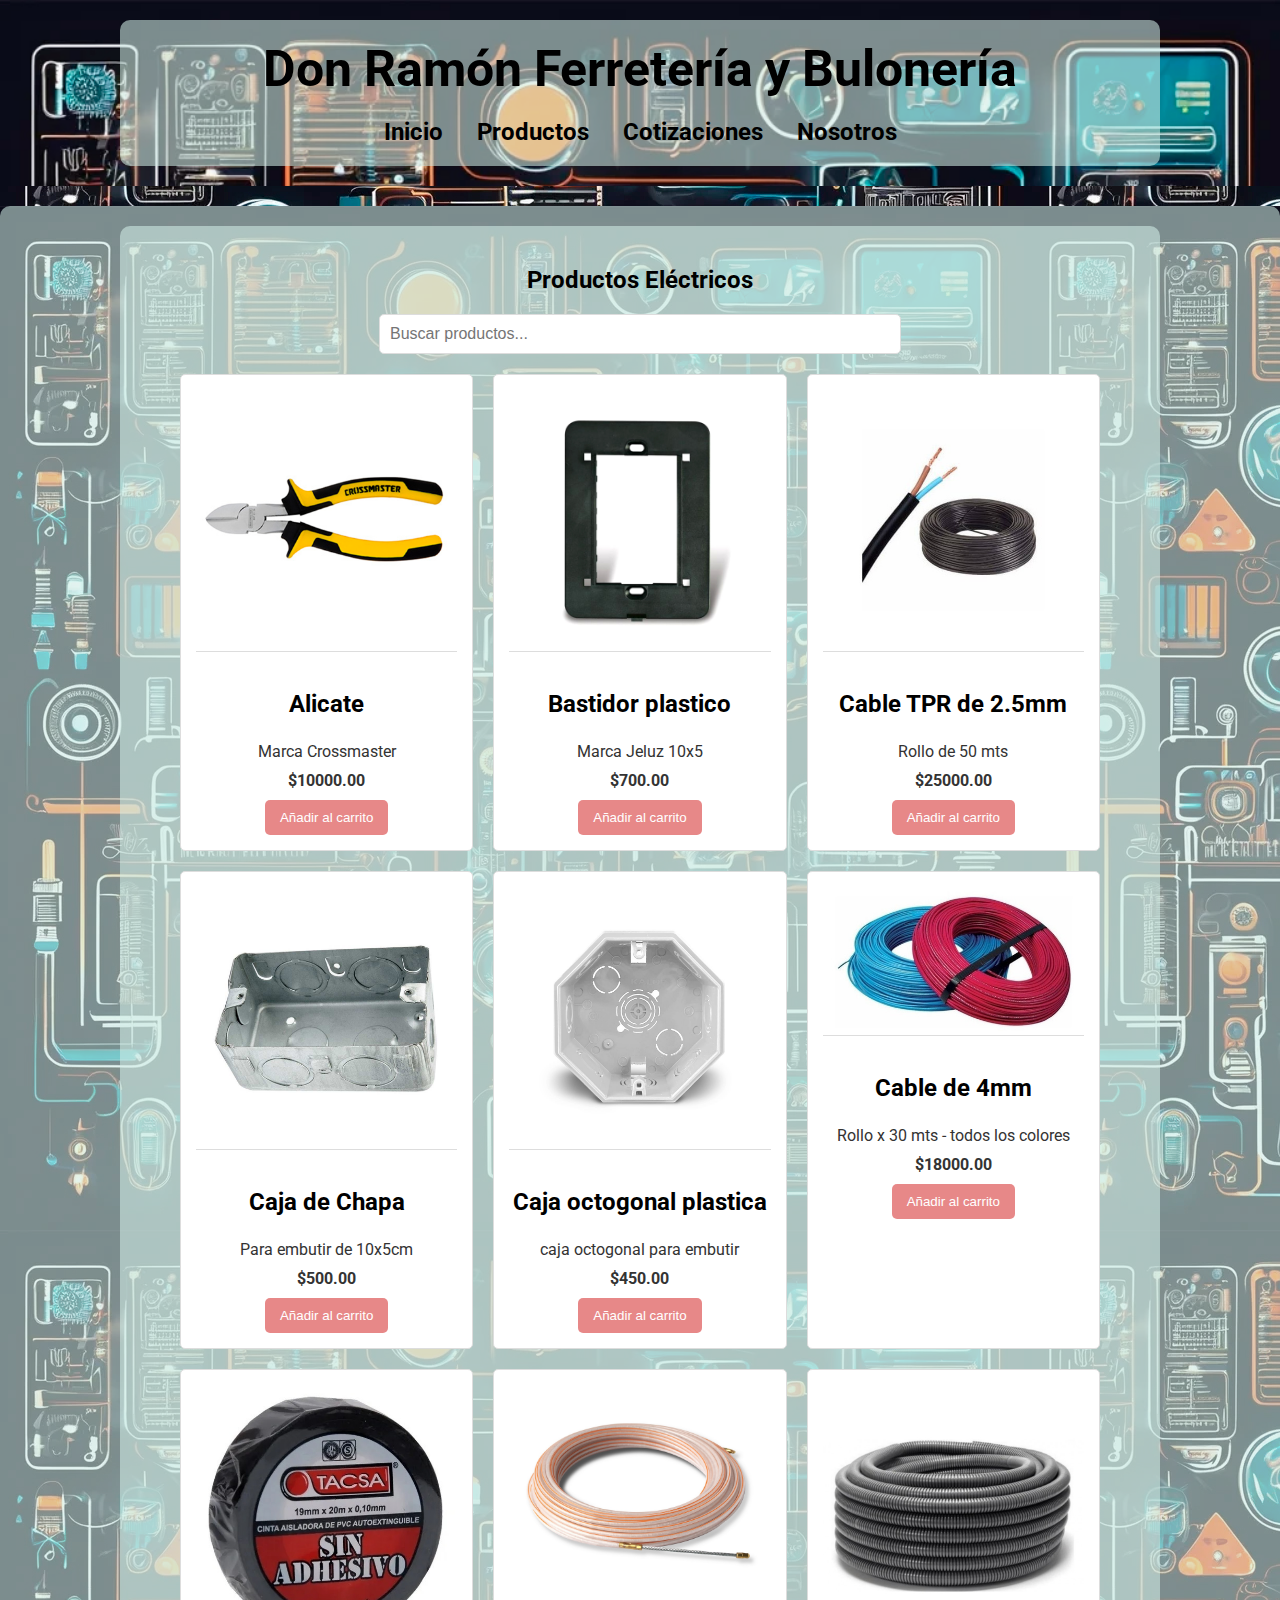
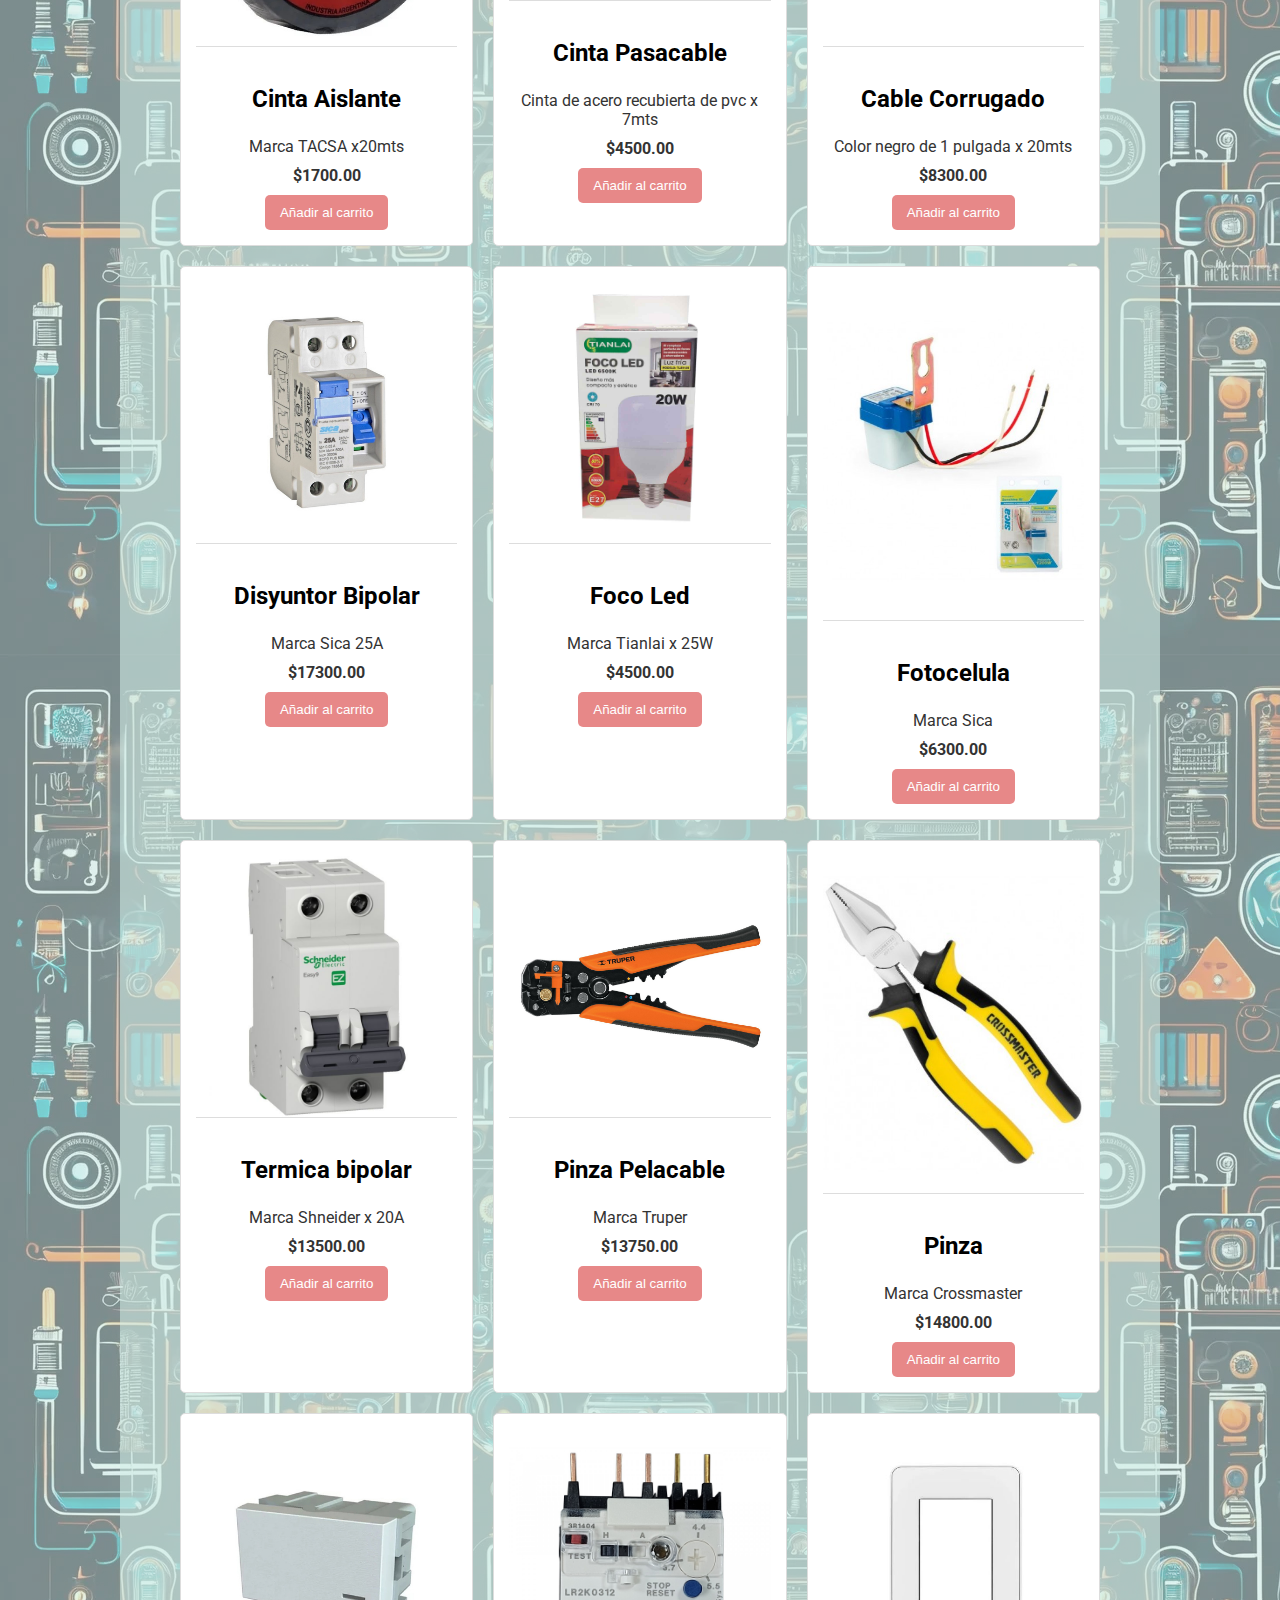
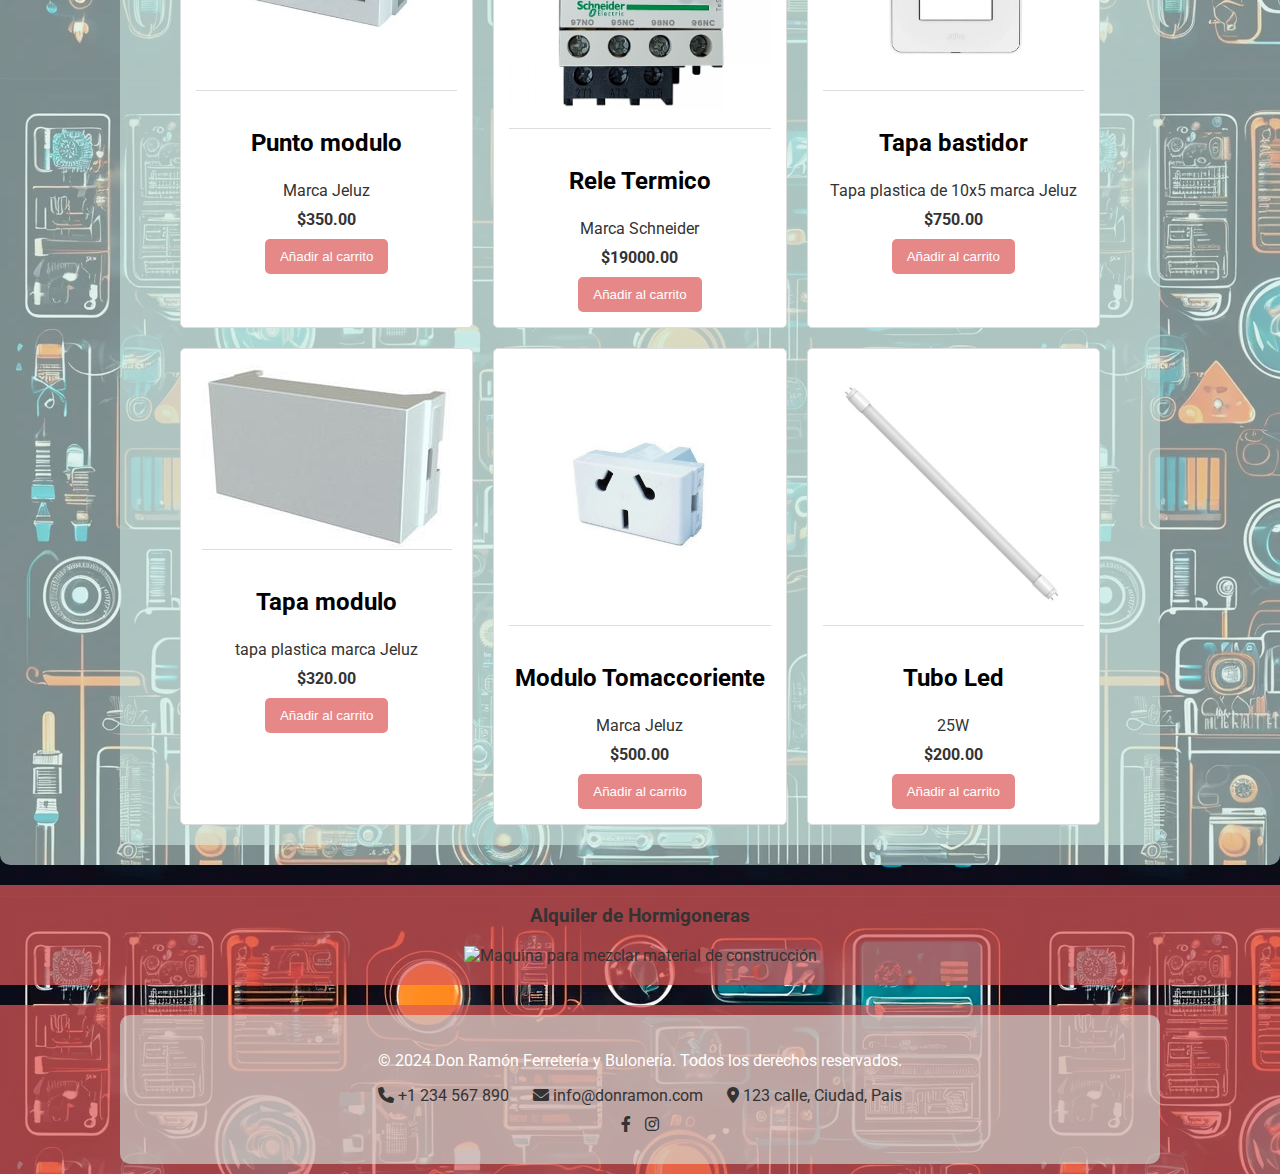
==== paginas/Electricidad.html @ fe4814d9 "2da Entrega Finalizada" ====
<!DOCTYPE html>
<html lang="es">
<head>
    <meta charset="UTF-8">
    <meta name="viewport" content="width=device-width, initial-scale=1.0">
    <title>Don Ramón Ferretería y Bulonería</title>
    <link rel="stylesheet" href="https://fonts.googleapis.com/css2?family=Roboto:wght@400;700&display=swap">
    <link rel="stylesheet" href="https://cdnjs.cloudflare.com/ajax/libs/font-awesome/6.0.0-beta3/css/all.min.css">
    <link rel="stylesheet" href="../estilos.css/styles.css">
</head>
<body class="ElectroFondo">
    <header class="ElectroFondo">
        <div class="container">
            <h1>Don Ramón Ferretería y Bulonería</h1>
            <nav>
                <ul>
                    <li><a href="../index.html">Inicio</a></li>
                    <li class="dropdown">
                        <a href="#productos">Productos</a>
                        <ul class="dropdown-menu">
                            <li><a href="#">Electricidad</a></li>
                            <li><a href="./Carpinteria.html">Carpinteria</a></li>
                            <li><a href="#producto3">Sanitarios</a></li>
                            <li><a href="#producto4">Gas</a></li>
                            <li><a href="#producto5">Construcción</a></li>
                            <li><a href="#producto6">Buloneria</a></li>
                            <!-- Añadir más productos si es necesario -->
                        </ul>
                    </li>
                    <li><a href="./cotizaciones.html">Cotizaciones</a></li>
                    <li><a href="./nosotros.html">Nosotros</a></li>
                </ul>
            </nav>
        </div>
    </header>
    <main class="ElectroFondo">
        <section id="productos-electricos">
            <div class="container">
                <h2>Productos Eléctricos</h2>
                <div class="search-container">
                    <input type="text" id="search" placeholder="Buscar productos...">
                </div>
                <div class="product-grid">
                    <div class="product-card">
                        <img src="../imagenes/Electricidad/Alicate.jpg" alt="Alicate electrico">
                        <h3>Alicate</h3>
                        <p>Marca Crossmaster</p>
                        <p class="price">$10000.00</p>
                        <button>Añadir al carrito</button>
                    </div>
                    <div class="product-card">
                        <img src="../imagenes/Electricidad/Bastidor10x5.jpg" alt="Bastidor Electrico plastico de 10x5cm">
                        <h3>Bastidor plastico</h3>
                        <p>Marca Jeluz 10x5</p>
                        <p class="price">$700.00</p>
                        <button>Añadir al carrito</button>
                    </div>
                    <div class="product-card">
                        <img src="../imagenes/Electricidad/CableTPR2-5.jpg" alt="Cable tipo TPR de 2.5 milimetros">
                        <h3>Cable TPR de 2.5mm</h3>
                        <p>Rollo de 50 mts</p>
                        <p class="price">$25000.00</p>
                        <button>Añadir al carrito</button>
                    </div>
                    <div class="product-card">
                        <img src="../imagenes/Electricidad/CajaEmbutir10x5.jpg" alt="Caja de chapa para embutir de 10 x 5 cm">
                        <h3>Caja de Chapa</h3>
                        <p>Para embutir de 10x5cm</p>
                        <p class="price">$500.00</p>
                        <button>Añadir al carrito</button>
                    </div>
                    <div class="product-card">
                        <img src="../imagenes/Electricidad/CajaOctogonal.jpg" alt="Caja octogonal de plastico">
                        <h3>Caja octogonal plastica</h3>
                        <p>caja octogonal para embutir</p>
                        <p class="price">$450.00</p>
                        <button>Añadir al carrito</button>
                    </div>
                    <div class="product-card">
                        <img src="../imagenes/Electricidad/Calbe4mm.jpg" alt="Rollo de cable electrico de 4 milimetros">
                        <h3>Cable de 4mm</h3>
                        <p>Rollo x 30 mts - todos los colores </p>
                        <p class="price">$18000.00</p>
                        <button>Añadir al carrito</button>
                    </div>
                    <div class="product-card">
                        <img src="../imagenes/Electricidad/CintaAislante.jpg" alt="Cinta Aisladora electrica">
                        <h3>Cinta Aislante</h3>
                        <p>Marca TACSA x20mts</p>
                        <p class="price">$1700.00</p>
                        <button>Añadir al carrito</button>
                    </div>
                    <div class="product-card">
                        <img src="../imagenes/Electricidad/CintaPasaCable.jpg" alt="Cinta Pasacable">
                        <h3>Cinta Pasacable</h3>
                        <p>Cinta de acero recubierta de pvc x 7mts</p>
                        <p class="price">$4500.00</p>
                        <button>Añadir al carrito</button>
                    </div>
                    <div class="product-card">
                        <img src="../imagenes/Electricidad/CorrugadoPulgada.jpg" alt="Cable plastico corrugado de 1 plgada color negro">
                        <h3>Cable Corrugado</h3>
                        <p>Color negro de 1 pulgada x 20mts</p>
                        <p class="price">$8300.00</p>
                        <button>Añadir al carrito</button>
                    </div>
                    <div class="product-card">
                        <img src="../imagenes/Electricidad/DisyuntorBipolar25A.jpg" alt="Interruptor diferencial bipolar de 20 amper">
                        <h3>Disyuntor Bipolar</h3>
                        <p>Marca Sica 25A</p>
                        <p class="price">$17300.00</p>
                        <button>Añadir al carrito</button>
                    </div>
                    <div class="product-card">
                        <img src="../imagenes/Electricidad/FocoLed20W.jpg" alt="Foco Led de 20 watts">
                        <h3>Foco Led</h3>
                        <p>Marca Tianlai x 25W</p>
                        <p class="price">$4500.00</p>
                        <button>Añadir al carrito</button>
                    </div>
                    <div class="product-card">
                        <img src="../imagenes/Electricidad/Fotocelula.jpg" alt="Fotocelula electrica">
                        <h3>Fotocelula</h3>
                        <p>Marca Sica</p>
                        <p class="price">$6300.00</p>
                        <button>Añadir al carrito</button>
                    </div>
                    <div class="product-card">
                        <img src="../imagenes/Electricidad/LlaveTermomagneticaBipolar.jpg" alt="Llave termomagnetica bipolar de 20 amper">
                        <h3>Termica bipolar</h3>
                        <p>Marca Shneider x 20A</p>
                        <p class="price">$13500.00</p>
                        <button>Añadir al carrito</button>
                    </div>
                    <div class="product-card">
                        <img src="../imagenes/Electricidad/Pelacable.jpg" alt="Pinza Pelacable">
                        <h3>Pinza Pelacable</h3>
                        <p>Marca Truper</p>
                        <p class="price">$13750.00</p>
                        <button>Añadir al carrito</button>
                    </div>
                    <div class="product-card">
                        <img src="../imagenes/Electricidad/Pinza.jpg" alt="Pinza Electrica">
                        <h3>Pinza</h3>
                        <p>Marca Crossmaster</p>
                        <p class="price">$14800.00</p>
                        <button>Añadir al carrito</button>
                    </div>
                    <div class="product-card">
                        <img src="../imagenes/Electricidad/PuntoModulo.jpg" alt="Modulo llave">
                        <h3>Punto modulo</h3>
                        <p>Marca Jeluz</p>
                        <p class="price">$350.00</p>
                        <button>Añadir al carrito</button>
                    </div>
                    <div class="product-card">
                        <img src="../imagenes/Electricidad/ReleTermico.jpg" alt="Rele Termico">
                        <h3>Rele Termico</h3>
                        <p>Marca Schneider</p>
                        <p class="price">$19000.00</p>
                        <button>Añadir al carrito</button>
                    </div>
                    <div class="product-card">
                        <img src="../imagenes/Electricidad/TapaBastidor10x5.jpg" alt="Tapa plastica para basditor 10x5">
                        <h3>Tapa bastidor</h3>
                        <p>Tapa plastica de 10x5 marca Jeluz</p>
                        <p class="price">$750.00</p>
                        <button>Añadir al carrito</button>
                    </div>
                    <div class="product-card">
                        <img src="../imagenes/Electricidad/TapaModulo.jpg" alt="Modulo tapa plastica para bastidor">
                        <h3>Tapa modulo</h3>
                        <p>tapa plastica marca Jeluz</p>
                        <p class="price">$320.00</p>
                        <button>Añadir al carrito</button>
                    </div>
                    <div class="product-card">
                        <img src="../imagenes/Electricidad/TomaModulo.jpg" alt="Modulo tomacorriente Jeluz">
                        <h3>Modulo Tomaccoriente</h3>
                        <p>Marca Jeluz</p>
                        <p class="price">$500.00</p>
                        <button>Añadir al carrito</button>
                    </div>
                    <div class="product-card">
                        <img src="../imagenes/Electricidad/TuboLed25W.jpg" alt="Tubo led de 25 watts">
                        <h3>Tubo Led</h3>
                        <p>25W</p>
                        <p class="price">$200.00</p>
                        <button>Añadir al carrito</button>
                    </div>
                    <!-- Añadir más tarjetas de productos según sea necesario -->
                </div>
            </div>
        </section>
    </main>    
    <aside class="sidebar">
        <h3>Alquiler de Hormigoneras</h3>
        <img src="" alt="Maquina para mezclar material de construcción">
    </aside>
    <footer>
        <div class="container">
            <p>&copy; 2024 Don Ramón Ferretería y Bulonería. Todos los derechos reservados.</p>
            <div class="footer-contact">
                <a href="tel:+1234567890"><i class="fas fa-phone"></i> +1 234 567 890</a>
                <a href="mailto:info@donramon.com"><i class="fas fa-envelope"></i> info@donramon.com</a>
                <a href="https://www.google.com/maps/place/123+Main+St,+City,+Country" target="_blank"><i class="fas fa-map-marker-alt"></i> 123 calle, Ciudad, Pais</a>
            </div>
            <div class="footer-social">
                <a href="https://www.facebook.com/tuPagina" target="_blank"><i class="fab fa-facebook-f"></i></a>
                <a href="https://www.instagram.com/tuPerfil" target="_blank"><i class="fab fa-instagram"></i></a>
            </div>
        </div>
    </footer>
</body>
</html>
---- estilos.css/styles.css ----
/*Principal*/

body {
    font-family: 'Roboto', sans-serif;
    margin: 0;
    padding: 0;
    color: rgb(51, 51, 51);
     background-image: 
    linear-gradient( rgba(0,0,0, 0.3), rgba(0,0,0, 0.4) ),
    url(../imagenes/fondo.jpg);
}

/*header*/
.container {
    width: 90%;
    max-width: 1000px;
    margin: 0 auto;
    padding: 20px;
    background-color: rgba(210, 238, 230, 0.573);
    border-radius: 10px;
}

header {
    background-image: 
    linear-gradient( rgba(0,0,0, 0.3), rgba(0,0,0, 0.4) ),
    url(../imagenes/fondo.jpg);
    background-size: cover;
    color: rgb(0, 0, 0);
    padding: 20px 0;
    position: -webkit-sticky; /* Para Safari */
    position: sticky;
    top: 0;
    z-index: 1000;
}

header h1 {
    margin: 0;
    text-align: center;
    font-size: 50px;
}

/*NAVEGADOR*/

nav {
    padding-top: 20px;
}

nav ul {
    list-style: none;
    padding: 0;
    text-align: center;
    margin: 0;
}

nav ul li {
    display: inline-block;
    position: relative;
    margin: 0 15px;
    border-radius: 5px;
    transition: background-color 0.3s ease, color 0.3s ease;
}

nav ul li a {
    color: rgb(0, 0, 0);
    text-decoration: none;
    font-weight: bold;
    font-size: 1.5rem;
    display: block;
    border-radius: 5px;
    transition: background-color 0.3s ease, color 0.3s ease;
}

nav ul li a:hover {
    background-color: rgba(221, 88, 88, 0.715);
    color: #fff; 
}

nav ul .dropdown-menu {
    display: none;
    position: absolute;
    background: rgb(187, 215, 207);
    list-style: none;
    padding: 0;
    margin: 0;
    top: 100%;
    left: 0;
    width: 200px;
}

nav ul .dropdown-menu li {
    display: block;
}

nav ul .dropdown-menu li a {
    display: block;
    padding: 10px;
    color: rgb(0, 0, 0);
    text-decoration: none;
}

nav ul .dropdown:hover .dropdown-menu {
    display: block;
}

/*Bienvenidos*/

.hero {
    text-align: center;
    background-color: rgba(210, 238, 230, 0.573); 
    border-radius: 10px; 
    padding: 10px 0px;
}

.hero h2 {
    margin: 0 0 20px;
    color: rgb(0, 0, 0);
}

.hero p {
    color: black;
    font-size: 1.2rem;
}

/*Ofertas*/

.productos {
    margin-top: 10px;
}
@keyframes cambioFondo {
    0% {
        background-color: rgba(210, 238, 230, 0.573);
    }
    50% {
        background-color: rgba(221, 88, 88, 0.715); 
    }
    100% {
        background-color: rgba(210, 238, 230, 0.573); 
    }
}

.productos h2 {
    color: rgb(0, 0, 0);
    font-size: 2rem;
    text-align: center;
    background-color: rgba(210, 238, 230, 0.573); 
    border-radius: 10px; 
    padding: 10px;
    animation: cambioFondo 2s infinite; 
    padding: 10px; 
    color: rgb(51, 51, 51); 
    text-align: center; 
    border-radius: 5px; 
}
.product-grid {
    display: flex;
    flex-wrap: wrap;
    gap: 20px;
    justify-content: center;
}

.product-card {
    background: rgb(210, 238, 230);
    border: 1px solid #ddd;
    border-radius: 5px;
    padding: 15px;
    text-align: center;
    width: calc(33.333% - 40px);
    box-sizing: border-box;
}

.product-card img {
    max-width: 100%;
    height: auto;
    border-bottom: 1px solid rgb(221, 221, 221);
    margin-bottom: 10px;
}

/*Footer*/

footer {
    background: rgba(221, 88, 88, 0.715);
    color: white;
    padding: 10px 0;
    text-align: center;
}

.sidebar {
    background: rgba(221, 88, 88, 0.715);
    padding: 20px;
    margin: 20px 0;
    text-align: center;
}

.footer-contact, .footer-social {
    margin: 10px 0;
}

.footer-contact a, .footer-social a {
    color: #333;
    text-decoration: none;
    margin: 0 10px;
    font-size: 16px;
}

.footer-contact a:hover, .footer-social a:hover {
    color: #007bff;
}

.footer-social a {
    margin: 0 5px;
}

.sidebar h3 {
    margin-top: 0;
}

/* Responsive */
@media (max-width: 768px) {
    .product-card {
        width: calc(50% - 20px);
    }
}

@media (max-width: 480px) {
    .product-card {
        width: 100%;
    }

    nav ul {
        text-align: left;
    }

    nav ul li {
        display: block;
        margin: 0;
    }

    nav ul .dropdown-menu {
        position: static;
        width: 100%;
    }
}


/*Estilos para NOSOTROS*/

/* gallery.css */

.FondoFerre {
    background-image: url(../imagenes/FondoFerre.jpg);
}

.gallery {
    padding: 20px;
    background-image: url(../imagenes/FondoFerre.jpg);
}

.gallery h2 {
    text-align: center;
    margin-bottom: 20px;
    color: rgb(0, 0, 0);
    background-color: rgba(210, 238, 230, 0.573);
}

.gallery-grid {
    display: grid;
    grid-template-columns: repeat(auto-fit, minmax(280px, 1fr));
    gap: 10px;
}

.gallery-item img {
    width: 100%;
    height: auto;
    display: block;
    border-radius: 8px;
    box-shadow: 0 4px 8px rgba(0, 0, 0, 0.1);
    transition: transform 0.3s ease;
}

.gallery-item img:hover {
    transform: scale(1.05);
}

.descriptionG {
    margin-top: 8px;
    font-size: 20px;
    font-weight: bold;
    color: rgb(0, 0, 0);
    text-align: center;
    background-color: rgba(210, 238, 230, 0.573);
    border-radius: 8px;
}

/*Cotizaciones*/

.Cotizaciones {
    background-image: url(../imagenes/FondoHerramientas.jpg);
    color: rgb(255, 255, 255);
    font-size: 2rem;
}


/* Productos Eléctricos */

#productos-electricos {
    padding: 20px;
    background-color: rgba(210, 238, 230, 0.573);
    border-radius: 10px;
    margin: 20px 0;
}

#productos-electricos h2 {
    color: rgb(0, 0, 0);
    text-align: center;
    margin-bottom: 20px;
}

.search-container {
    text-align: center;
    margin-bottom: 20px;
}

#search {
    padding: 10px;
    width: 80%;
    max-width: 500px;
    border: 1px solid #ddd;
    border-radius: 5px;
    font-size: 1rem;
}

.product-grid {
    display: flex;
    flex-wrap: wrap;
    gap: 20px;
    justify-content: center;
}

.product-card {
    background: rgb(255, 255, 255);
    border: 1px solid #ddd;
    border-radius: 5px;
    padding: 15px;
    text-align: center;
    width: calc(33.333% - 40px);
    box-sizing: border-box;
}

.product-card img {
    max-width: 100%;
    height: auto;
    border-bottom: 1px solid rgb(221, 221, 221);
    margin-bottom: 10px;
}

.product-card h3 {
    font-size: 1.5rem;
    color: rgb(0, 0, 0);
}

.product-card p {
    margin: 10px 0;
    color: rgb(51, 51, 51);
}

.price {
    font-weight: bold;
    color: rgb(0, 128, 0);
}

.product-card button {
    padding: 10px 15px;
    border: none;
    background-color: rgba(221, 88, 88, 0.715);
    color: white;
    border-radius: 5px;
    cursor: pointer;
    transition: background-color 0.3s ease;
}

.product-card button:hover {
    background-color: rgba(221, 88, 88, 0.9);
}

/* Responsive */

@media (max-width: 768px) {
    .product-card {
        width: calc(50% - 20px);
    }
}

@media (max-width: 480px) {
    .product-card {
        width: 100%;
    }

    #search {
        width: 90%;
    }
}


/* Productos Eléctricos */

.ElectroFondo {
    background-image: url(../imagenes/FondoElectrico.jpg);
}

#productos-electricos {
    padding: 20px;
    background-color: rgba(210, 238, 230, 0.573);
    border-radius: 10px;
    margin: 20px 0;
}

#productos-electricos h2 {
    color: rgb(0, 0, 0);
    text-align: center;
    margin-bottom: 20px;
}

.search-container {
    text-align: center;
    margin-bottom: 20px;
}

#search {
    padding: 10px;
    width: 80%;
    max-width: 500px;
    border: 1px solid #ddd;
    border-radius: 5px;
    font-size: 1rem;
}

.product-grid {
    display: flex;
    flex-wrap: wrap;
    gap: 20px;
    justify-content: center;
}

.product-card {
    background: rgb(255, 255, 255);
    border: 1px solid #ddd;
    border-radius: 5px;
    padding: 15px;
    text-align: center;
    width: calc(33.333% - 40px);
    box-sizing: border-box;
}

.product-card img {
    max-width: 100%;
    height: auto;
    border-bottom: 1px solid rgb(221, 221, 221);
    margin-bottom: 10px;
}

.product-card h3 {
    font-size: 1.5rem;
    color: rgb(0, 0, 0);
}

.product-card p {
    margin: 10px 0;
    color: rgb(51, 51, 51);
}

.price {
    font-weight: bold;
    color: rgb(0, 128, 0);
}

.product-card button {
    padding: 10px 15px;
    border: none;
    background-color: rgba(221, 88, 88, 0.715);
    color: white;
    border-radius: 5px;
    cursor: pointer;
    transition: background-color 0.3s ease;
}

.product-card button:hover {
    background-color: rgba(221, 88, 88, 0.9);
}

/* Responsive */

@media (max-width: 768px) {
    .product-card {
        width: calc(50% - 20px);
    }
}

@media (max-width: 480px) {
    .product-card {
        width: 100%;
    }

    #search {
        width: 90%;
    }
}


/*CARPINTERIA*/

.FondoMadera {
    background-image: url(../imagenes/FondoMadera.jpg);
}

.EnConstruccion {
    color: rgb(255, 255, 255);
    font-size: 4rem;
    text-align: center;
}
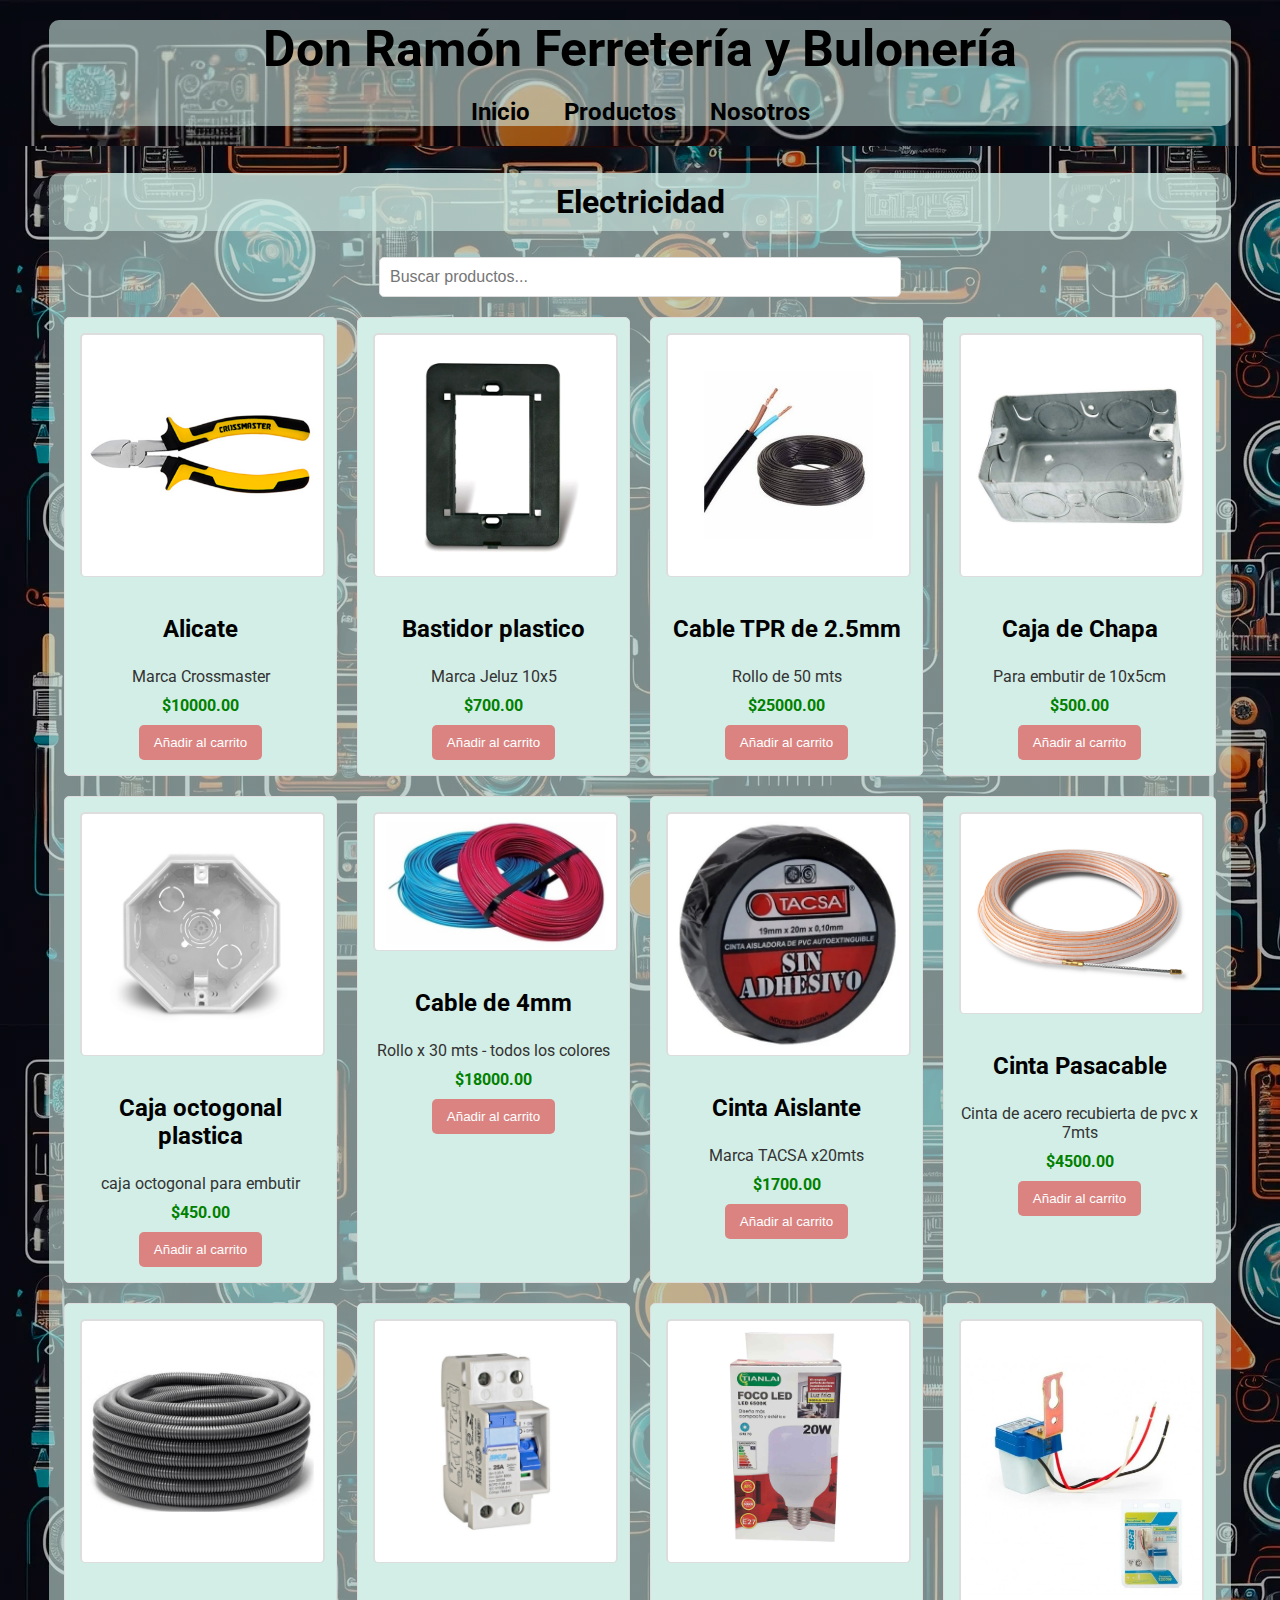
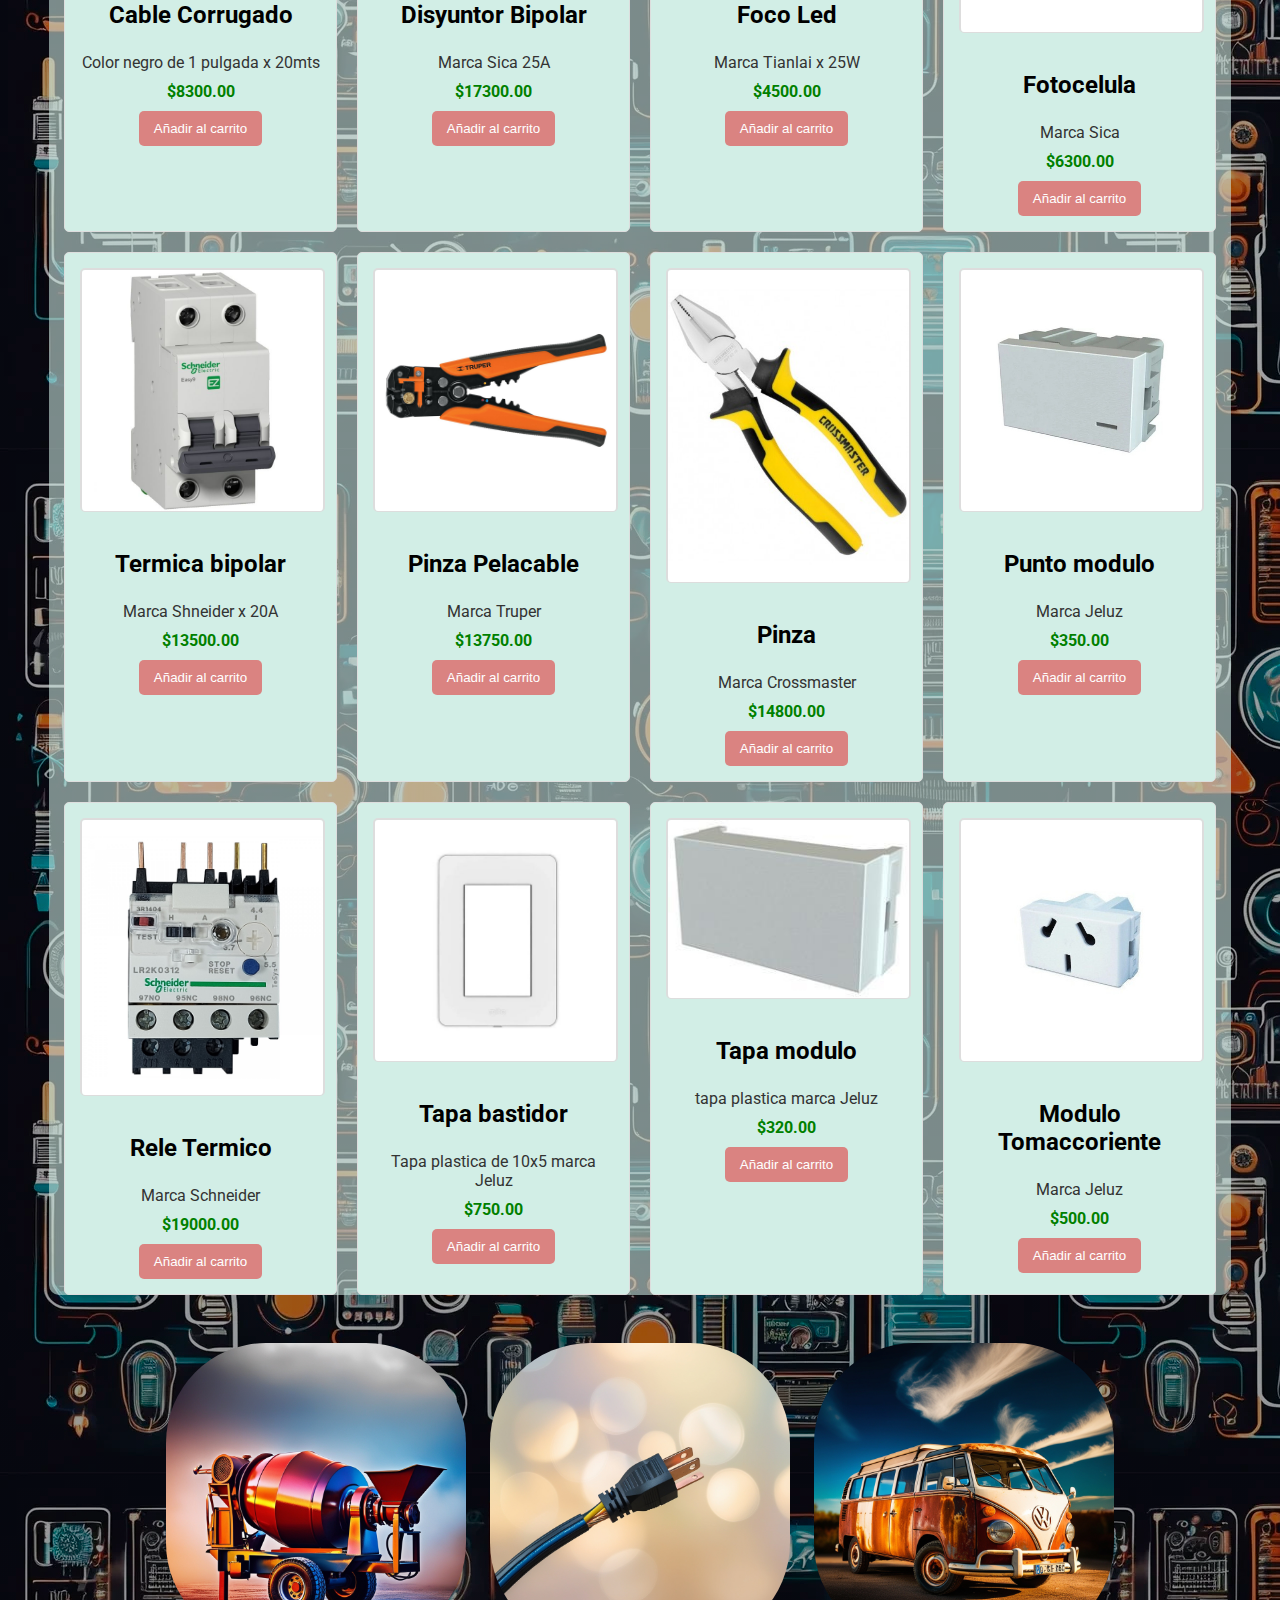
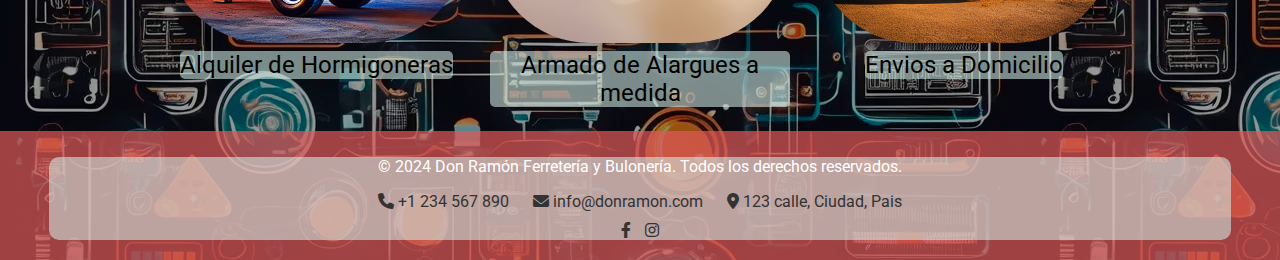
==== commit 4cdc390d: "Tercera entrega implementacion SASS" ====
--- a/paginas/Electricidad.html
+++ b/paginas/Electricidad.html
@@ -6,7 +6,7 @@
     <title>Don Ramón Ferretería y Bulonería</title>
     <link rel="stylesheet" href="https://fonts.googleapis.com/css2?family=Roboto:wght@400;700&display=swap">
     <link rel="stylesheet" href="https://cdnjs.cloudflare.com/ajax/libs/font-awesome/6.0.0-beta3/css/all.min.css">
-    <link rel="stylesheet" href="../estilos.css/styles.css">
+    <link rel="stylesheet" href="../css/styles.css">
 </head>
 <body class="ElectroFondo">
     <header class="ElectroFondo">
@@ -20,25 +20,24 @@
                         <ul class="dropdown-menu">
                             <li><a href="#">Electricidad</a></li>
                             <li><a href="./Carpinteria.html">Carpinteria</a></li>
-                            <li><a href="#producto3">Sanitarios</a></li>
-                            <li><a href="#producto4">Gas</a></li>
-                            <li><a href="#producto5">Construcción</a></li>
-                            <li><a href="#producto6">Buloneria</a></li>
+                            <li><a href="./Sanitarios.html">Sanitarios</a></li>
+                            <li><a href="./Gas.html">Gas</a></li>
+                            <li><a href="./Construccion.html">Construcción</a></li>
+                            <li><a href="./Bulonera.html">Buloneria</a></li>
                             <!-- Añadir más productos si es necesario -->
                         </ul>
                     </li>
-                    <li><a href="./cotizaciones.html">Cotizaciones</a></li>
                     <li><a href="./nosotros.html">Nosotros</a></li>
                 </ul>
             </nav>
         </div>
     </header>
-    <main class="ElectroFondo">
-        <section id="productos-electricos">
+    <main class="productos">
+        <section class="productos-titulo">
             <div class="container">
-                <h2>Productos Eléctricos</h2>
+                <h2>Electricidad</h2>
                 <div class="search-container">
-                    <input type="text" id="search" placeholder="Buscar productos...">
+                    <input type="text" class="search" placeholder="Buscar productos...">
                 </div>
                 <div class="product-grid">
                     <div class="product-card">
@@ -179,13 +178,6 @@
                         <h3>Modulo Tomaccoriente</h3>
                         <p>Marca Jeluz</p>
                         <p class="price">$500.00</p>
-                        <button>Añadir al carrito</button>
-                    </div>
-                    <div class="product-card">
-                        <img src="../imagenes/Electricidad/TuboLed25W.jpg" alt="Tubo led de 25 watts">
-                        <h3>Tubo Led</h3>
-                        <p>25W</p>
-                        <p class="price">$200.00</p>
                         <button>Añadir al carrito</button>
                     </div>
                     <!-- Añadir más tarjetas de productos según sea necesario -->
@@ -193,9 +185,19 @@
             </div>
         </section>
     </main>    
-    <aside class="sidebar">
-        <h3>Alquiler de Hormigoneras</h3>
-        <img src="" alt="Maquina para mezclar material de construcción">
+    <aside class="aside-publicidad">
+        <div class="product-publi">
+            <img src="../imagenes/Publicidad/HormiPubli.jpg" alt="Hormigonera">
+            <p>Alquiler de Hormigoneras</p>
+        </div>
+        <div class="product-publi">
+            <img src="../imagenes/Publicidad/AlarguePubli.jpg" alt="Alargue">
+            <p>Armado de Alargues a medida</p>
+        </div>
+        <div class="product-publi">
+            <img src="../imagenes/Publicidad/CombiFlete.jpg" alt="Flete">
+            <p>Envios a Domicilio</p>
+        </div>
     </aside>
     <footer>
         <div class="container">
--- a/css/styles.css
+++ b/css/styles.css
@@ -0,0 +1,466 @@
+/*BUSCADOR*/
+body {
+  font-family: "Roboto", sans-serif;
+  margin: 0;
+  padding: 0;
+  color: rgb(51, 51, 51);
+  background-image: linear-gradient(rgba(0, 0, 0, 0.3), rgba(0, 0, 0, 0.4)), url(../imagenes/fondo.jpg);
+}
+body.ElectroFondo {
+  background-image: linear-gradient(rgba(0, 0, 0, 0.3), rgba(0, 0, 0, 0.4)), url(../imagenes/FondosPaginas/FondoElectrico.jpg);
+}
+body.ConstruccionFondo {
+  background-image: linear-gradient(rgba(0, 0, 0, 0.3), rgba(0, 0, 0, 0.4)), url(../imagenes/FondosPaginas/FondoConstruccion.jpg);
+}
+body.FondoBulon {
+  background-image: linear-gradient(rgba(0, 0, 0, 0.3), rgba(0, 0, 0, 0.4)), url(../imagenes/FondosPaginas/FondoBulon.jpg);
+}
+body.FondoMadera {
+  background-image: linear-gradient(rgba(0, 0, 0, 0.3), rgba(0, 0, 0, 0.4)), url(../imagenes/FondosPaginas/FondoMadera.jpg);
+}
+body.FondoGas {
+  background-image: linear-gradient(rgba(0, 0, 0, 0.3), rgba(0, 0, 0, 0.4)), url(../imagenes/FondosPaginas/FondoGas.jpg);
+}
+body.SanitariosFondo {
+  background-image: linear-gradient(rgba(0, 0, 0, 0.3), rgba(0, 0, 0, 0.4)), url(../imagenes/FondosPaginas/FondoSanitario4.jpg);
+}
+
+header {
+  background-image: linear-gradient(rgba(0, 0, 0, 0.3), rgba(0, 0, 0, 0.4)), url(../imagenes/fondo.jpg);
+  background-size: cover;
+  color: rgb(0, 0, 0);
+  padding: 20px 0;
+  position: -webkit-sticky; /* Safari */
+  position: sticky;
+  top: 0;
+  z-index: 1000;
+}
+header h1 {
+  margin: 0;
+  text-align: center;
+  font-size: 50px;
+}
+header.FondoBulon {
+  background-image: linear-gradient(rgba(0, 0, 0, 0.3), rgba(0, 0, 0, 0.4)), url(../imagenes/FondosPaginas/FondoBulon.jpg);
+}
+header.FondoMadera {
+  background-image: linear-gradient(rgba(0, 0, 0, 0.3), rgba(0, 0, 0, 0.4)), url(../imagenes/FondosPaginas/FondoMadera.jpg);
+}
+header.ConstruccionFondo {
+  background-image: linear-gradient(rgba(0, 0, 0, 0.3), rgba(0, 0, 0, 0.4)), url(../imagenes/FondosPaginas/FondoConstruccion.jpg);
+}
+header.ElectroFondo {
+  background-image: linear-gradient(rgba(0, 0, 0, 0.3), rgba(0, 0, 0, 0.4)), url(../imagenes/FondosPaginas/FondoElectrico.jpg);
+}
+header.FondoGas {
+  background-image: linear-gradient(rgba(0, 0, 0, 0.3), rgba(0, 0, 0, 0.4)), url(../imagenes/FondosPaginas/FondoGas.jpg);
+}
+header.SanitariosFondo {
+  background-image: linear-gradient(rgba(0, 0, 0, 0.3), rgba(0, 0, 0, 0.4)), url(../imagenes/FondosPaginas/FondoSanitario4.jpg);
+}
+
+.container {
+  width: 90%;
+  max-width: 1000px;
+  margin: 0 auto;
+  padding: 20px;
+  background-color: rgba(210, 238, 230, 0.573);
+  border-radius: 10px;
+}
+
+nav {
+  padding-top: 20px;
+}
+nav ul {
+  list-style: none;
+  padding: 0;
+  text-align: center;
+  margin: 0;
+}
+nav ul li {
+  display: inline-block;
+  position: relative;
+  margin: 0 15px;
+  border-radius: 5px;
+  transition: background-color 0.3s ease, color 0.3s ease;
+}
+nav ul li a {
+  color: rgb(0, 0, 0);
+  text-decoration: none;
+  font-weight: bold;
+  font-size: 1.5rem;
+  display: block;
+  border-radius: 5px;
+  transition: background-color 0.3s ease, color 0.3s ease;
+}
+nav ul li a:hover {
+  background-color: rgba(221, 88, 88, 0.715);
+  color: rgb(255, 255, 255);
+}
+nav ul li .dropdown-menu {
+  display: none;
+  position: absolute;
+  background: rgb(187, 215, 207);
+  list-style: none;
+  padding: 0;
+  margin: 0;
+  top: 100%;
+  left: 0;
+  width: 200px;
+  z-index: 1000;
+}
+nav ul li .dropdown-menu li {
+  display: block;
+}
+nav ul li .dropdown-menu li a {
+  display: block;
+  padding: 10px;
+  color: rgb(0, 0, 0);
+  text-decoration: none;
+}
+nav ul li:hover .dropdown-menu {
+  display: block;
+}
+
+.hero {
+  text-align: center;
+  background-color: rgba(210, 238, 230, 0.573);
+  border-radius: 10px;
+  padding: 10px 0;
+}
+.hero h2 {
+  margin: 0 0 20px;
+  color: rgb(0, 0, 0);
+}
+.hero p {
+  color: black;
+  font-size: 1.2rem;
+}
+
+.productos {
+  margin-top: 10px;
+}
+.productos h2 {
+  color: rgb(0, 0, 0);
+  font-size: 2rem;
+  text-align: center;
+  background-color: rgba(210, 238, 230, 0.573);
+  border-radius: 10px;
+  padding: 10px;
+  animation: cambioFondo 2s infinite;
+}
+@keyframes cambioFondo {
+  0% {
+    background-color: rgba(210, 238, 230, 0.573);
+  }
+  50% {
+    background-color: rgba(221, 88, 88, 0.715);
+  }
+  100% {
+    background-color: rgba(210, 238, 230, 0.573);
+  }
+}
+.productos .product-grid {
+  display: flex;
+  flex-wrap: wrap;
+  gap: 20px;
+  justify-content: center;
+}
+.productos .product-card {
+  background: rgb(210, 238, 230);
+  border: 1px solid #ddd;
+  border-radius: 5px;
+  padding: 15px;
+  text-align: center;
+  width: calc(33.333% - 40px);
+  box-sizing: border-box;
+}
+.productos .product-card img {
+  max-width: 100%;
+  height: auto;
+  border-bottom: 1px solid rgb(221, 221, 221);
+  margin-bottom: 10px;
+}
+.productos .product-card h3 {
+  font-size: 1.5rem;
+  color: rgb(0, 0, 0);
+}
+.productos .product-card p {
+  margin: 10px 0;
+  color: rgb(51, 51, 51);
+}
+.productos .product-card .price {
+  font-weight: bold;
+  color: rgb(0, 128, 0);
+}
+.productos .product-card button {
+  padding: 10px 15px;
+  border: none;
+  background-color: rgba(221, 88, 88, 0.715);
+  color: rgb(255, 255, 255);
+  border-radius: 5px;
+  cursor: pointer;
+  transition: background-color 0.3s ease;
+}
+.productos .product-card button:hover {
+  background-color: rgba(221, 88, 88, 0.9);
+}
+
+/*ASIDE*/
+.aside-products {
+  max-width: 400px;
+  margin: 0 auto;
+  padding: 20px;
+}
+
+.product-grid {
+  display: flex;
+  flex-wrap: wrap;
+  gap: 20px;
+  justify-content: center;
+}
+
+.product-card {
+  background: rgb(230, 230, 230);
+  border: 2px solid rgb(204, 204, 204);
+  border-radius: 10px;
+  padding: 10px;
+  text-align: center;
+  flex: 1 1 calc(33.333% - 20px);
+  box-sizing: border-box;
+}
+
+.product-card img {
+  max-width: 100%;
+  height: auto;
+  border: 2px solid #ddd;
+  border-radius: 5px;
+  margin-bottom: 10px;
+}
+
+footer {
+  background: rgba(221, 88, 88, 0.715);
+  color: white;
+  padding: 10px 0;
+  text-align: center;
+}
+footer .footer-contact, footer .footer-social {
+  margin: 10px 0;
+}
+footer .footer-contact a, footer .footer-social a {
+  color: #333;
+  text-decoration: none;
+  margin: 0 10px;
+  font-size: 16px;
+}
+footer .footer-contact a:hover, footer .footer-social a:hover {
+  color: #007bff;
+}
+footer .footer-social a {
+  margin: 0 5px;
+}
+
+.sidebar {
+  background: rgba(221, 88, 88, 0.715);
+  padding: 20px;
+  margin: 20px 0;
+  text-align: center;
+}
+.sidebar h3 {
+  margin-top: 0;
+}
+
+.container {
+  max-width: 1200px;
+  margin: 0 auto;
+  padding: 0 15px;
+}
+
+.product-grid {
+  display: flex;
+  flex-wrap: wrap;
+  gap: 20px;
+}
+
+.product-card {
+  flex: 1 1 calc(25% - 20px);
+  box-sizing: border-box;
+}
+
+.product-card img {
+  width: 100%;
+  height: auto;
+}
+
+@media (max-width: 768px) {
+  .product-card {
+    flex: 1 1 calc(50% - 20px);
+  }
+}
+@media (max-width: 480px) {
+  .product-card {
+    flex: 1 1 100%;
+  }
+  .search {
+    width: 90%;
+  }
+  nav ul {
+    text-align: left;
+  }
+  nav ul li {
+    display: block;
+    margin: 0;
+  }
+  nav ul .dropdown-menu {
+    position: static;
+    width: 100%;
+  }
+}
+.FondoFerre {
+  background-image: url(../imagenes/FondosPaginas/FondoFerre.jpg);
+}
+
+.gallery {
+  padding: 20px;
+  background-image: url(../imagenes/FondosPaginas/FondoFerre.jpg);
+}
+.gallery h2 {
+  text-align: center;
+  margin-bottom: 20px;
+  color: rgb(0, 0, 0);
+  background-color: rgba(210, 238, 230, 0.573);
+}
+.gallery .gallery-grid {
+  display: grid;
+  grid-template-columns: repeat(auto-fit, minmax(280px, 1fr));
+  gap: 10px;
+}
+.gallery .gallery-item img {
+  width: 100%;
+  height: auto;
+  display: block;
+  border-radius: 8px;
+  box-shadow: 0 4px 8px rgba(0, 0, 0, 0.1);
+  transition: transform 0.3s ease;
+}
+.gallery .gallery-item img:hover {
+  transform: scale(1.05);
+}
+.gallery .descriptionG {
+  margin-top: 8px;
+  font-size: 20px;
+  font-weight: bold;
+  color: rgb(0, 0, 0);
+  text-align: center;
+  background-color: rgba(210, 238, 230, 0.573);
+  border-radius: 8px;
+}
+
+.search-container {
+  text-align: center;
+  margin-bottom: 20px;
+}
+.search-container .search {
+  padding: 10px;
+  width: 80%;
+  max-width: 500px;
+  border: 1px solid rgb(221, 221, 221);
+  border-radius: 5px;
+  font-size: 1rem;
+}
+
+.aside-publicidad {
+  display: flex;
+  gap: 1.5rem;
+  flex-wrap: wrap;
+  justify-content: center;
+  margin-top: 3rem;
+}
+
+.product-publi {
+  display: flex;
+  flex-direction: column;
+  align-items: center;
+  text-align: center;
+  width: 300px;
+}
+
+.product-publi img {
+  width: 100%;
+  height: auto;
+  max-width: 300px;
+  border-radius: 100px;
+}
+
+.product-publi p {
+  font-family: "Roboto", sans-serif;
+  margin-top: 0.5rem;
+  font-size: 1.5rem;
+  color: rgb(0, 0, 0);
+  background-color: rgba(210, 238, 230, 0.573);
+  border: 20px;
+  border-radius: 5px;
+}
+
+.comment-section {
+  padding: 2rem;
+  background-color: rgba(210, 238, 230, 0.573);
+  border-radius: 8px;
+  margin-top: 2rem;
+}
+.comment-section .comment-header {
+  margin-bottom: 1rem;
+}
+.comment-section .comment-header h2 {
+  font-size: 1.5rem;
+  color: rgb(51, 51, 51);
+  text-align: center;
+}
+.comment-section .comment-form {
+  margin-bottom: 2rem;
+}
+.comment-section .comment-form form {
+  display: flex;
+  flex-direction: column;
+  width: 50%;
+  margin: 0 auto;
+}
+.comment-section .comment-form form label {
+  margin-bottom: 0.5rem;
+  font-weight: bold;
+}
+.comment-section .comment-form form input,
+.comment-section .comment-form form textarea {
+  margin-bottom: 1rem;
+  padding: 0.5rem;
+  border: 1px solid #ccc;
+  border-radius: 4px;
+  font-size: 1rem;
+}
+.comment-section .comment-form form button {
+  background-color: rgb(0, 123, 255);
+  color: rgb(221, 221, 221);
+  border: none;
+  padding: 0.5rem 1rem;
+  border-radius: 4px;
+  font-size: 1rem;
+  cursor: pointer;
+}
+.comment-section .comment-form form button:hover {
+  background-color: rgb(0, 86, 179);
+}
+.comment-section .comment-list .comment-item {
+  background-color: rgb(255, 255, 255);
+  border: 1px solid rgb(221, 221, 221);
+  border-radius: 4px;
+  padding: 1rem;
+  margin-bottom: 1rem;
+}
+.comment-section .comment-list .comment-item p {
+  margin: 0;
+}
+.comment-section .comment-list .comment-item strong {
+  color: rgb(51, 51, 51);
+}
+
+/*# sourceMappingURL=styles.css.map */
